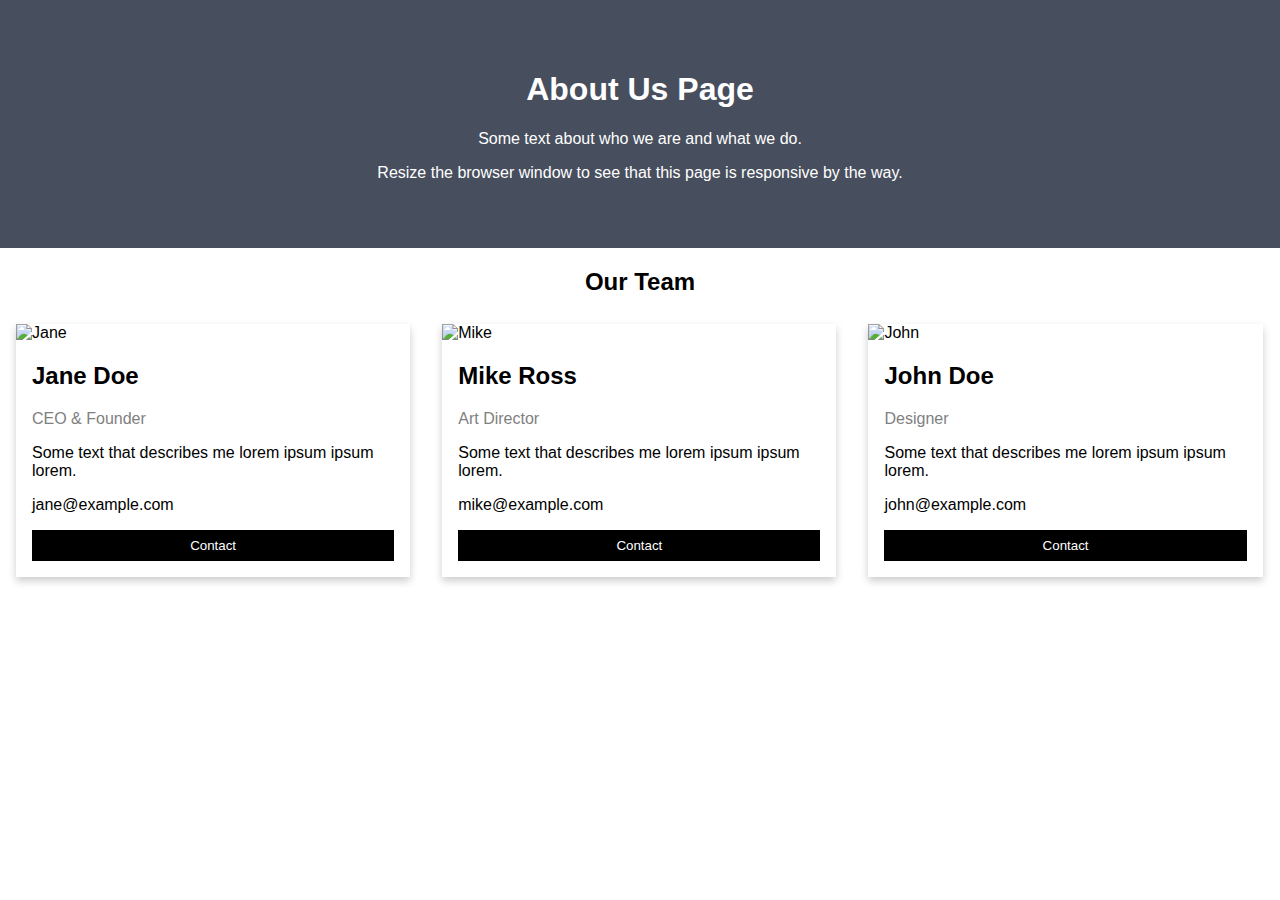
==== about.html @ 8f574340 "commit" ====
<!DOCTYPE html>
<html lang="en">
<head>
    <meta charset="UTF-8">
    <meta name="viewport" content="width=device-width, initial-scale=1.0">
    <title>About Us</title>
    <link rel="stylesheet" href="about.css">
</head>
<body>
    <div class="about-section">
        <h1>About Us Page</h1>
        <p>Some text about who we are and what we do.</p>
        <p>Resize the browser window to see that this page is responsive by the way.</p>
      </div>
      
      <h2 style="text-align:center">Our Team</h2>
      <div class="row">
        <div class="column">
          <div class="card">
            <img src="/w3images/team1.jpg" alt="Jane" style="width:100%">
            <div class="container">
              <h2>Jane Doe</h2>
              <p class="title">CEO & Founder</p>
              <p>Some text that describes me lorem ipsum ipsum lorem.</p>
              <p>jane@example.com</p>
              <p><button class="button">Contact</button></p>
            </div>
          </div>
        </div>
      
        <div class="column">
          <div class="card">
            <img src="/w3images/team2.jpg" alt="Mike" style="width:100%">
            <div class="container">
              <h2>Mike Ross</h2>
              <p class="title">Art Director</p>
              <p>Some text that describes me lorem ipsum ipsum lorem.</p>
              <p>mike@example.com</p>
              <p><button class="button">Contact</button></p>
            </div>
          </div>
        </div>
      
        <div class="column">
          <div class="card">
            <img src="/w3images/team3.jpg" alt="John" style="width:100%">
            <div class="container">
              <h2>John Doe</h2>
              <p class="title">Designer</p>
              <p>Some text that describes me lorem ipsum ipsum lorem.</p>
              <p>john@example.com</p>
              <p><button class="button">Contact</button></p>
            </div>
          </div>
        </div>
      </div>
</body>
</html>
---- about.css ----
body {
    font-family: Arial, Helvetica, sans-serif;
    margin: 0;
  }
  
  html {
    box-sizing: border-box;
  }
  
  *, *:before, *:after {
    box-sizing: inherit;
  }
  
  .column {
    float: left;
    width: 33.3%;
    margin-bottom: 16px;
    padding: 0 8px;
  }
  
  .card {
    box-shadow: 0 4px 8px 0 rgba(0, 0, 0, 0.2);
    margin: 8px;
  }
  
  .about-section {
    padding: 50px;
    text-align: center;
    background-color: #474e5d;
    color: white;
  }
  
  .container {
    padding: 0 16px;
  }
  
  .container::after, .row::after {
    content: "";
    clear: both;
    display: table;
  }
  
  .title {
    color: grey;
  }
  
  .button {
    border: none;
    outline: 0;
    display: inline-block;
    padding: 8px;
    color: white;
    background-color: #000;
    text-align: center;
    cursor: pointer;
    width: 100%;
  }
  
  .button:hover {
    background-color: #555;
  }
  
  @media screen and (max-width: 650px) {
    .column {
      width: 100%;
      display: block;
    }
  }
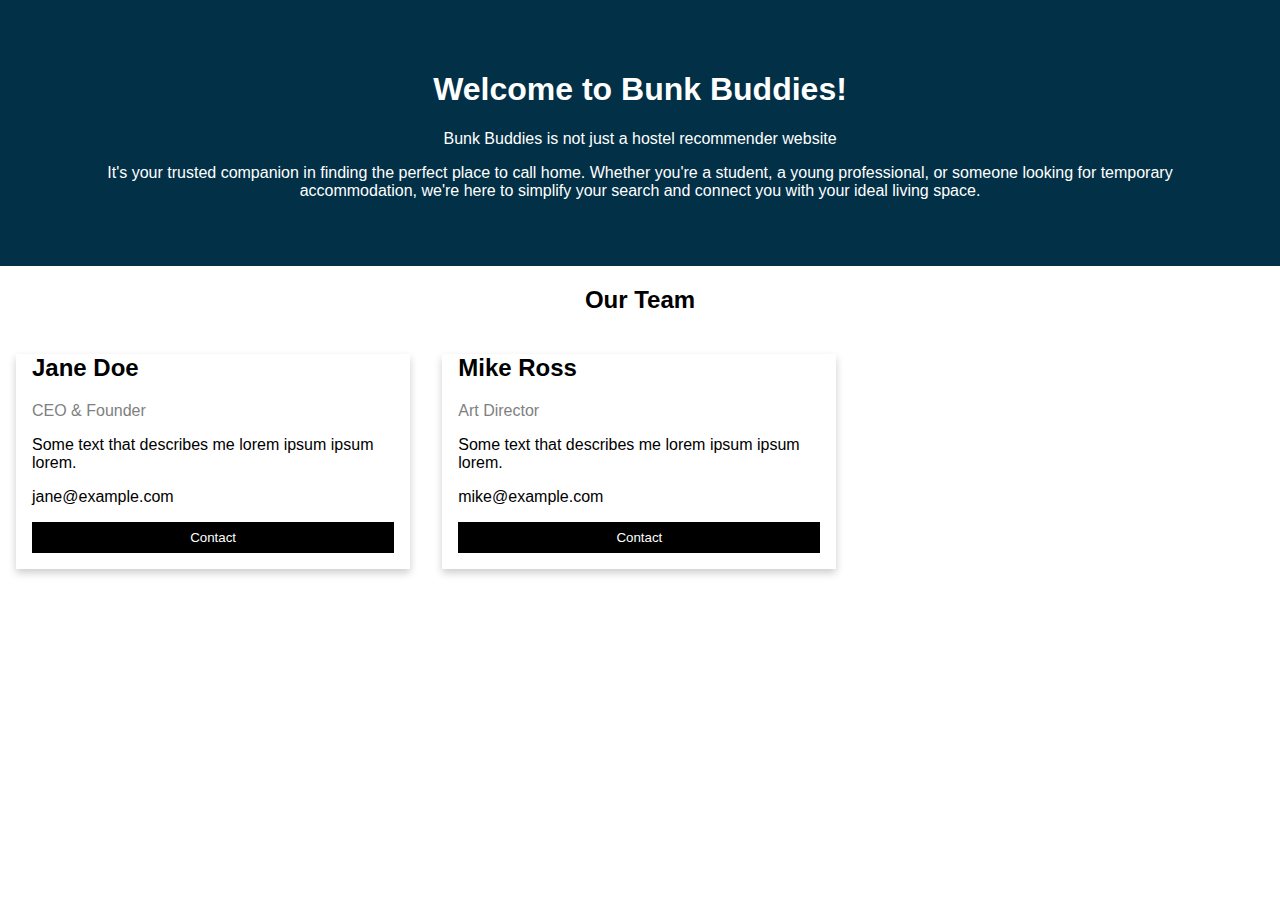
==== commit d029e2f6: "c" ====
--- a/about.html
+++ b/about.html
@@ -8,16 +8,16 @@
 </head>
 <body>
     <div class="about-section">
-        <h1>About Us Page</h1>
-        <p>Some text about who we are and what we do.</p>
-        <p>Resize the browser window to see that this page is responsive by the way.</p>
+        <h1>Welcome to Bunk Buddies!</h1>
+        <p>Bunk Buddies is not just a hostel recommender website </p>
+        <p>It's your trusted companion in finding the perfect place to call home. Whether you're a student, a young professional, or someone looking for temporary accommodation, we're here to simplify your search and connect you with your ideal living space.</p>
+        
       </div>
       
       <h2 style="text-align:center">Our Team</h2>
       <div class="row">
         <div class="column">
           <div class="card">
-            <img src="/w3images/team1.jpg" alt="Jane" style="width:100%">
             <div class="container">
               <h2>Jane Doe</h2>
               <p class="title">CEO & Founder</p>
@@ -30,7 +30,6 @@
       
         <div class="column">
           <div class="card">
-            <img src="/w3images/team2.jpg" alt="Mike" style="width:100%">
             <div class="container">
               <h2>Mike Ross</h2>
               <p class="title">Art Director</p>
@@ -41,18 +40,7 @@
           </div>
         </div>
       
-        <div class="column">
-          <div class="card">
-            <img src="/w3images/team3.jpg" alt="John" style="width:100%">
-            <div class="container">
-              <h2>John Doe</h2>
-              <p class="title">Designer</p>
-              <p>Some text that describes me lorem ipsum ipsum lorem.</p>
-              <p>john@example.com</p>
-              <p><button class="button">Contact</button></p>
-            </div>
-          </div>
-        </div>
+
       </div>
 </body>
 </html>--- a/about.css
+++ b/about.css
@@ -26,7 +26,7 @@
   .about-section {
     padding: 50px;
     text-align: center;
-    background-color: #474e5d;
+    background-color: #023047;
     color: white;
   }
   
@@ -57,7 +57,7 @@
   }
   
   .button:hover {
-    background-color: #555;
+    background-color: #1282A2;
   }
   
   @media screen and (max-width: 650px) {
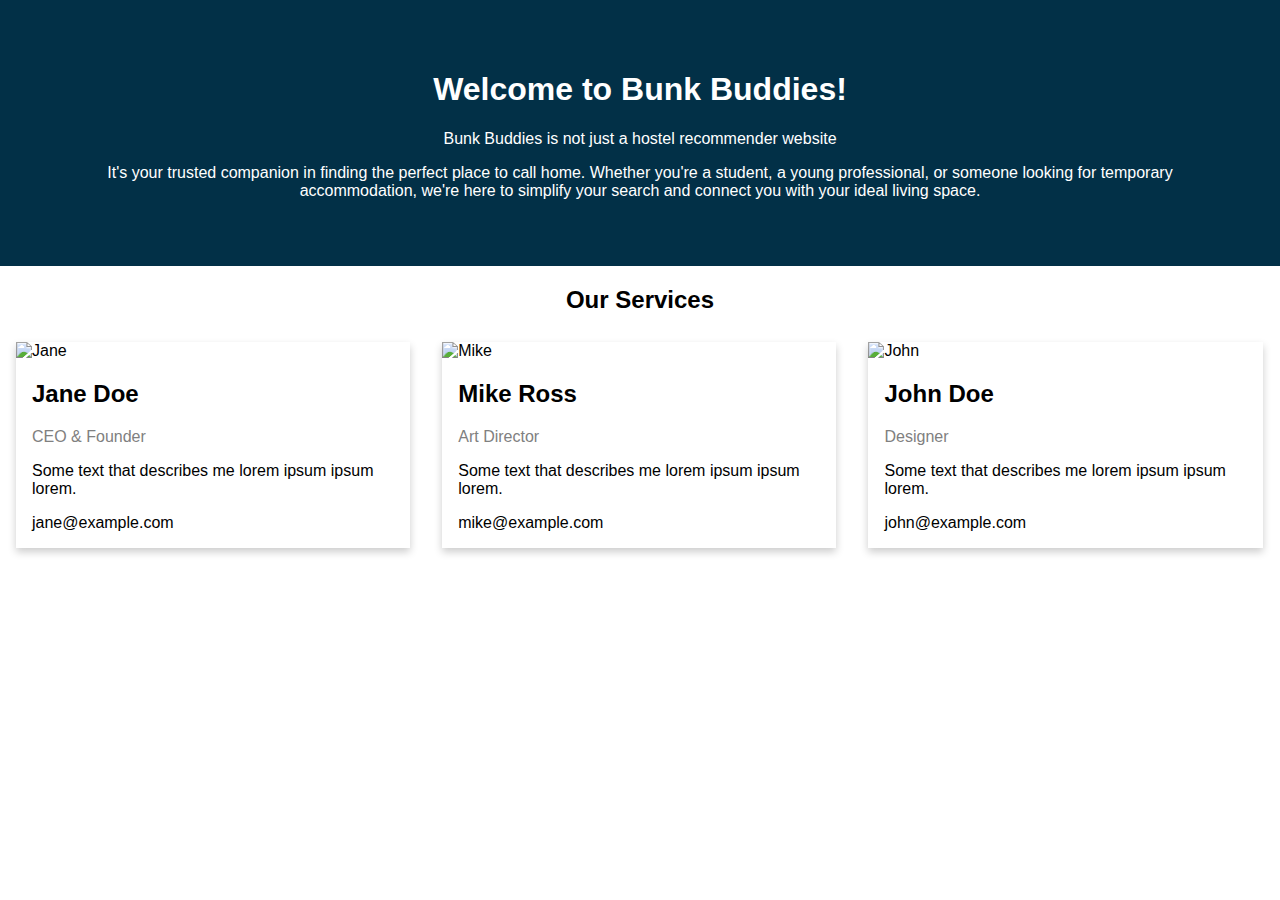
==== commit 13ba304f: "commit" ====
--- a/about.html
+++ b/about.html
@@ -7,40 +7,52 @@
     <link rel="stylesheet" href="about.css">
 </head>
 <body>
-    <div class="about-section">
-        <h1>Welcome to Bunk Buddies!</h1>
-        <p>Bunk Buddies is not just a hostel recommender website </p>
-        <p>It's your trusted companion in finding the perfect place to call home. Whether you're a student, a young professional, or someone looking for temporary accommodation, we're here to simplify your search and connect you with your ideal living space.</p>
-        
+  <div class="about-section">
+    <h1>Welcome to Bunk Buddies!</h1>
+    <p>Bunk Buddies is not just a hostel recommender website </p>
+    <p>It's your trusted companion in finding the perfect place to call home. Whether you're a student, a young professional, or someone looking for temporary accommodation, we're here to simplify your search and connect you with your ideal living space.</p>
+  </div>
+  
+  <h2 style="text-align:center">Our Services</h2>
+  <div class="row">
+    <div class="column">
+      <div class="card">
+        <img src="box1_image.jpg" alt="Jane" style="width:100%">
+        <div class="container">
+          <h2>Jane Doe</h2>
+          <p class="title">CEO & Founder</p>
+          <p>Some text that describes me lorem ipsum ipsum lorem.</p>
+          <p>jane@example.com</p>
+          
+        </div>
       </div>
-      
-      <h2 style="text-align:center">Our Team</h2>
-      <div class="row">
-        <div class="column">
-          <div class="card">
-            <div class="container">
-              <h2>Jane Doe</h2>
-              <p class="title">CEO & Founder</p>
-              <p>Some text that describes me lorem ipsum ipsum lorem.</p>
-              <p>jane@example.com</p>
-              <p><button class="button">Contact</button></p>
-            </div>
-          </div>
+    </div>
+  
+    <div class="column">
+      <div class="card">
+        <img src="box2_image.jpg" alt="Mike" style="width:100%">
+        <div class="container">
+          <h2>Mike Ross</h2>
+          <p class="title">Art Director</p>
+          <p>Some text that describes me lorem ipsum ipsum lorem.</p>
+          <p>mike@example.com</p>
+          
         </div>
-      
-        <div class="column">
-          <div class="card">
-            <div class="container">
-              <h2>Mike Ross</h2>
-              <p class="title">Art Director</p>
-              <p>Some text that describes me lorem ipsum ipsum lorem.</p>
-              <p>mike@example.com</p>
-              <p><button class="button">Contact</button></p>
-            </div>
-          </div>
+      </div>
+    </div>
+  
+    <div class="column">
+      <div class="card">
+        <img src="box3_image.jpg" alt="John" style="width:100%">
+        <div class="container">
+          <h2>John Doe</h2>
+          <p class="title">Designer</p>
+          <p>Some text that describes me lorem ipsum ipsum lorem.</p>
+          <p>john@example.com</p>
+          
         </div>
-      
-
       </div>
+    </div>
+  </div>
 </body>
 </html>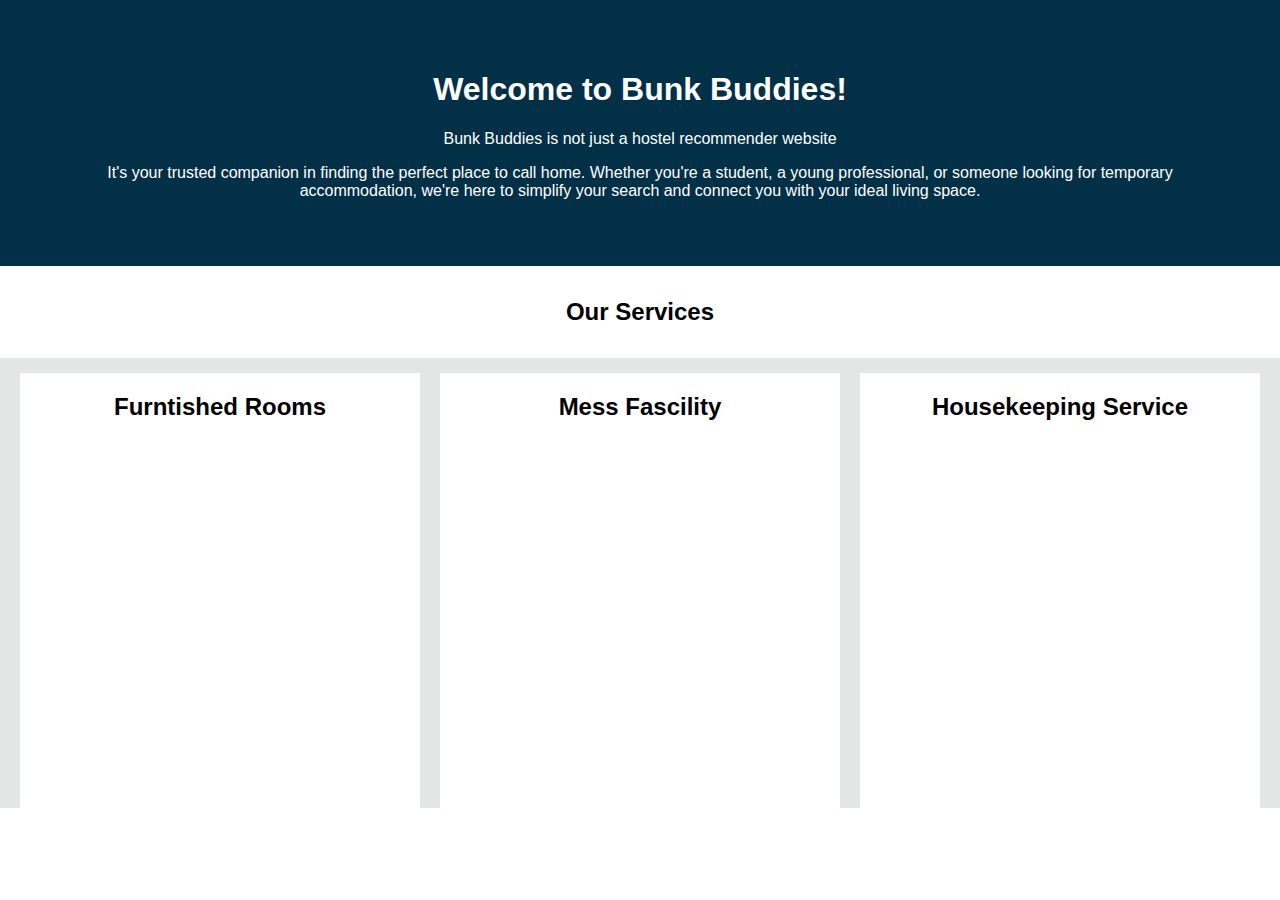
==== commit 12d9819f: "commit" ====
--- a/about.html
+++ b/about.html
@@ -13,46 +13,31 @@
     <p>It's your trusted companion in finding the perfect place to call home. Whether you're a student, a young professional, or someone looking for temporary accommodation, we're here to simplify your search and connect you with your ideal living space.</p>
   </div>
   
-  <h2 style="text-align:center">Our Services</h2>
-  <div class="row">
-    <div class="column">
-      <div class="card">
-        <img src="box1_image.jpg" alt="Jane" style="width:100%">
-        <div class="container">
-          <h2>Jane Doe</h2>
-          <p class="title">CEO & Founder</p>
-          <p>Some text that describes me lorem ipsum ipsum lorem.</p>
-          <p>jane@example.com</p>
-          
-        </div>
-      </div>
+  <h4 style="text-align:center; font-size : 1.5rem">Our Services</h2>
+  <div class="service-section">
+
+    <div class="box1">
+      <div class="box-content">
+        <h2>Furntished Rooms</h2>
+        <div class="box-img" style="background-image: url('box1_image.jpg');"></div>
+      </div>  
     </div>
   
-    <div class="column">
-      <div class="card">
-        <img src="box2_image.jpg" alt="Mike" style="width:100%">
-        <div class="container">
-          <h2>Mike Ross</h2>
-          <p class="title">Art Director</p>
-          <p>Some text that describes me lorem ipsum ipsum lorem.</p>
-          <p>mike@example.com</p>
-          
-        </div>
-      </div>
+    <div class="box2">
+      <div class="box-content">
+        <h2>Mess Fascility</h2>
+        <div class="box-img" style="background-image: url('box2_image.jpg');"></div>
+      </div>  
     </div>
   
-    <div class="column">
-      <div class="card">
-        <img src="box3_image.jpg" alt="John" style="width:100%">
-        <div class="container">
-          <h2>John Doe</h2>
-          <p class="title">Designer</p>
-          <p>Some text that describes me lorem ipsum ipsum lorem.</p>
-          <p>john@example.com</p>
-          
-        </div>
-      </div>
+    <div class="box3">
+      <div class="box-content">
+        <h2>Housekeeping Service</h2>
+        <div class="box-img" style="background-image: url('box3_image.jpg');"></div>
+      </div>  
     </div>
+
   </div>
+
 </body>
 </html>--- a/about.css
+++ b/about.css
@@ -3,26 +3,42 @@
     margin: 0;
   }
   
-  html {
-    box-sizing: border-box;
+  
+  .service-section {
+    display: flex;
+    flex-wrap: wrap;
+    justify-content: space-evenly;
+    background-color: #e2e7e6;
+  }
+
+  .box1, .box2, .box3 {
+    height: 400px;
+    width: 400px;
+    background-color: white;
+    padding: 20px 0px 15px;
+    margin-top: 15px;
   }
   
-  *, *:before, *:after {
-    box-sizing: inherit;
+  .box-img {
+    height: 350px;
+    width: 350px;
+    background-size: cover;
+    margin: 0 auto;
   }
-  
-  .column {
-    float: left;
-    width: 33.3%;
-    margin-bottom: 16px;
-    padding: 0 8px;
+
+  .box-content {
+    margin-left: 1rem;
+    margin-right: 1rem;
+    align-self: center;
   }
-  
-  .card {
-    box-shadow: 0 4px 8px 0 rgba(0, 0, 0, 0.2);
-    margin: 8px;
+
+  .box-content h2 {
+    margin: 0;
+    font-size: 24px;
+    text-align: center;
+    margin-bottom: 10px;
   }
-  
+
   .about-section {
     padding: 50px;
     text-align: center;
@@ -30,39 +46,4 @@
     color: white;
   }
   
-  .container {
-    padding: 0 16px;
-  }
-  
-  .container::after, .row::after {
-    content: "";
-    clear: both;
-    display: table;
-  }
-  
-  .title {
-    color: grey;
-  }
-  
-  .button {
-    border: none;
-    outline: 0;
-    display: inline-block;
-    padding: 8px;
-    color: white;
-    background-color: #000;
-    text-align: center;
-    cursor: pointer;
-    width: 100%;
-  }
-  
-  .button:hover {
-    background-color: #1282A2;
-  }
-  
-  @media screen and (max-width: 650px) {
-    .column {
-      width: 100%;
-      display: block;
-    }
-  }
+  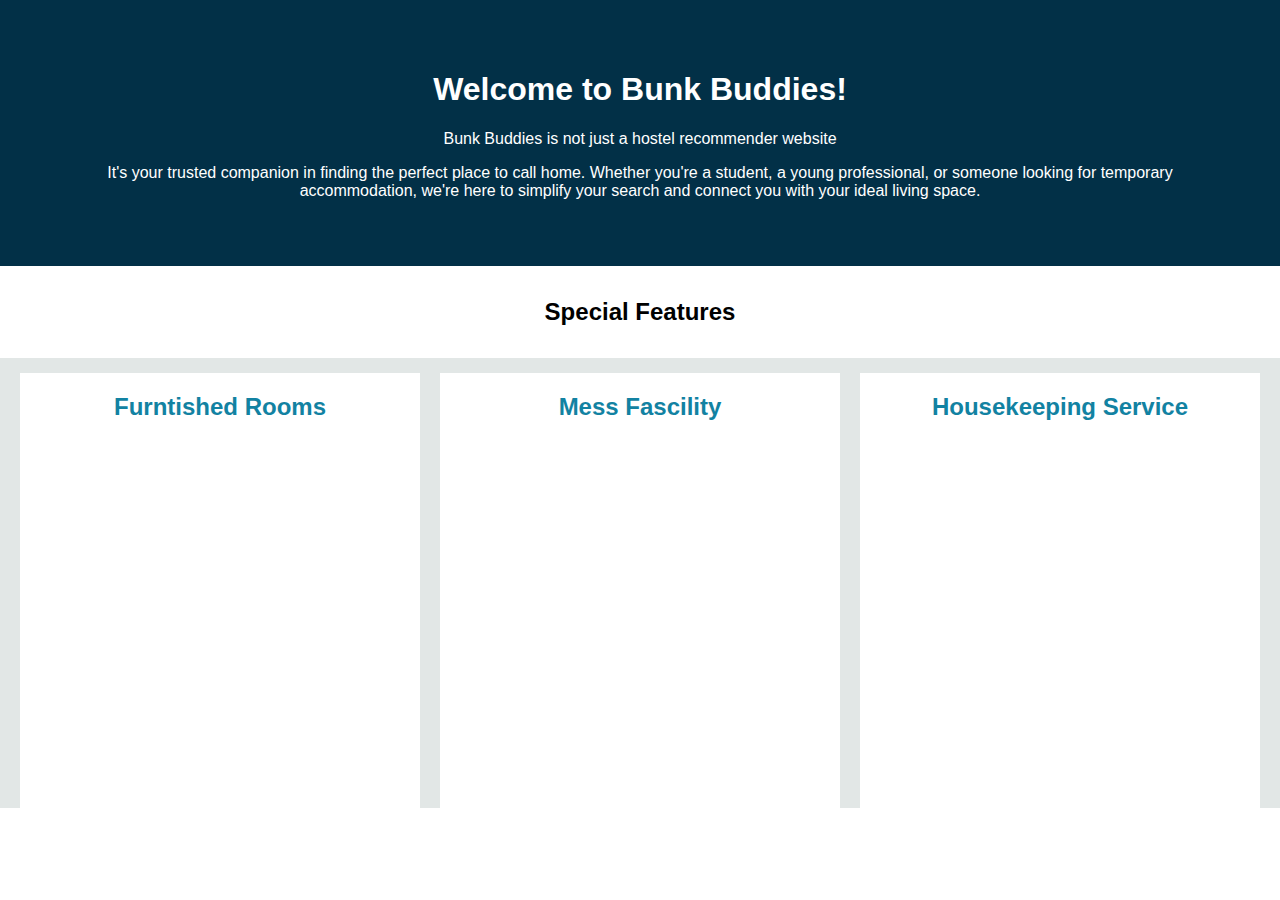
==== commit bac3521f: "c" ====
--- a/about.html
+++ b/about.html
@@ -13,7 +13,7 @@
     <p>It's your trusted companion in finding the perfect place to call home. Whether you're a student, a young professional, or someone looking for temporary accommodation, we're here to simplify your search and connect you with your ideal living space.</p>
   </div>
   
-  <h4 style="text-align:center; font-size : 1.5rem">Our Services</h2>
+  <h4 style="text-align:center; font-size : 1.5rem">Special Features</h2>
   <div class="service-section">
 
     <div class="box1">
--- a/about.css
+++ b/about.css
@@ -37,6 +37,7 @@
     font-size: 24px;
     text-align: center;
     margin-bottom: 10px;
+    color: #1282A2;
   }
 
   .about-section {
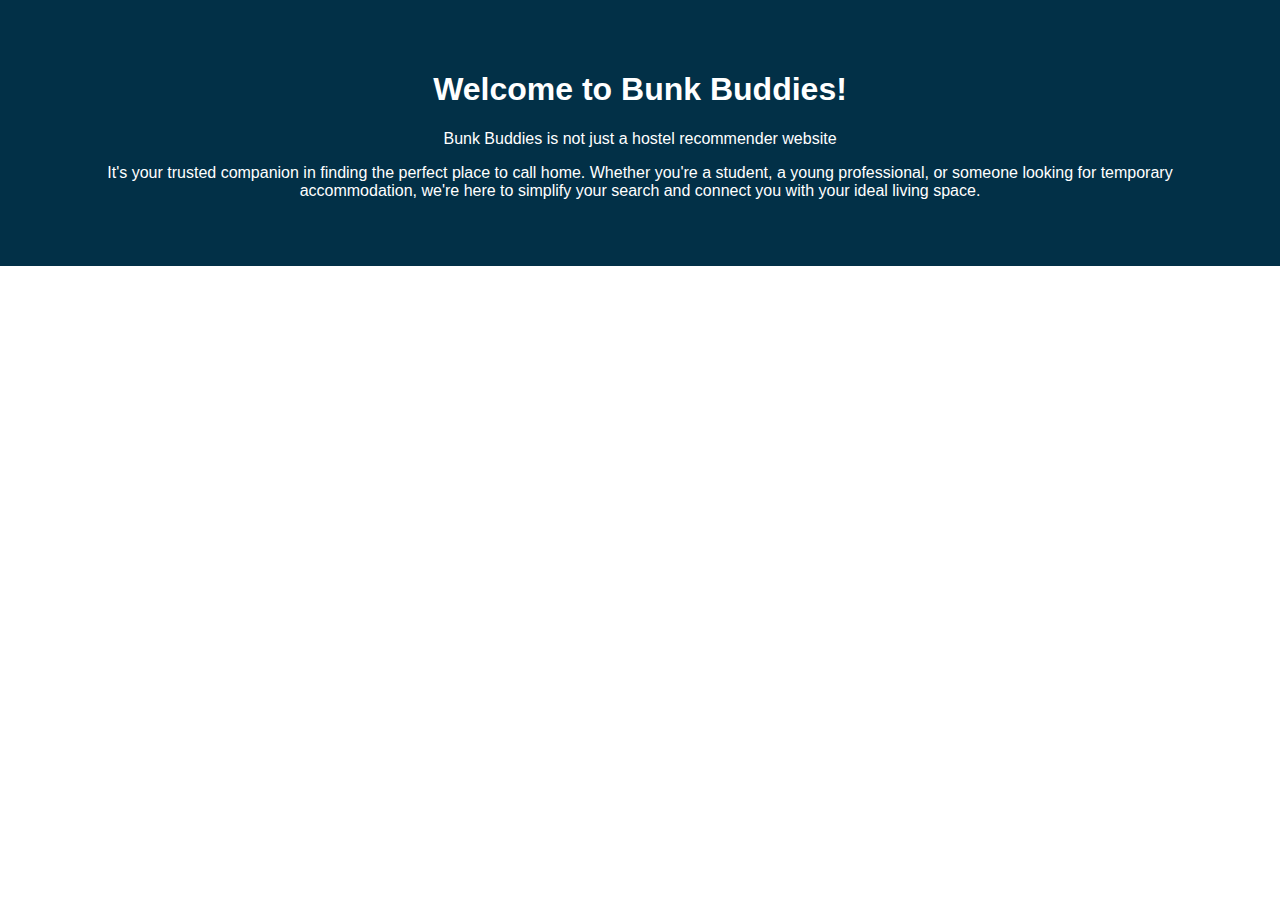
==== commit 96897c87: "commit" ====
--- a/about.html
+++ b/about.html
@@ -13,31 +13,6 @@
     <p>It's your trusted companion in finding the perfect place to call home. Whether you're a student, a young professional, or someone looking for temporary accommodation, we're here to simplify your search and connect you with your ideal living space.</p>
   </div>
   
-  <h4 style="text-align:center; font-size : 1.5rem">Special Features</h2>
-  <div class="service-section">
-
-    <div class="box1">
-      <div class="box-content">
-        <h2>Furntished Rooms</h2>
-        <div class="box-img" style="background-image: url('box1_image.jpg');"></div>
-      </div>  
-    </div>
-  
-    <div class="box2">
-      <div class="box-content">
-        <h2>Mess Fascility</h2>
-        <div class="box-img" style="background-image: url('box2_image.jpg');"></div>
-      </div>  
-    </div>
-  
-    <div class="box3">
-      <div class="box-content">
-        <h2>Housekeeping Service</h2>
-        <div class="box-img" style="background-image: url('box3_image.jpg');"></div>
-      </div>  
-    </div>
-
-  </div>
 
 </body>
 </html>--- a/about.css
+++ b/about.css
@@ -1,43 +1,6 @@
 body {
     font-family: Arial, Helvetica, sans-serif;
     margin: 0;
-  }
-  
-  
-  .service-section {
-    display: flex;
-    flex-wrap: wrap;
-    justify-content: space-evenly;
-    background-color: #e2e7e6;
-  }
-
-  .box1, .box2, .box3 {
-    height: 400px;
-    width: 400px;
-    background-color: white;
-    padding: 20px 0px 15px;
-    margin-top: 15px;
-  }
-  
-  .box-img {
-    height: 350px;
-    width: 350px;
-    background-size: cover;
-    margin: 0 auto;
-  }
-
-  .box-content {
-    margin-left: 1rem;
-    margin-right: 1rem;
-    align-self: center;
-  }
-
-  .box-content h2 {
-    margin: 0;
-    font-size: 24px;
-    text-align: center;
-    margin-bottom: 10px;
-    color: #1282A2;
   }
 
   .about-section {
